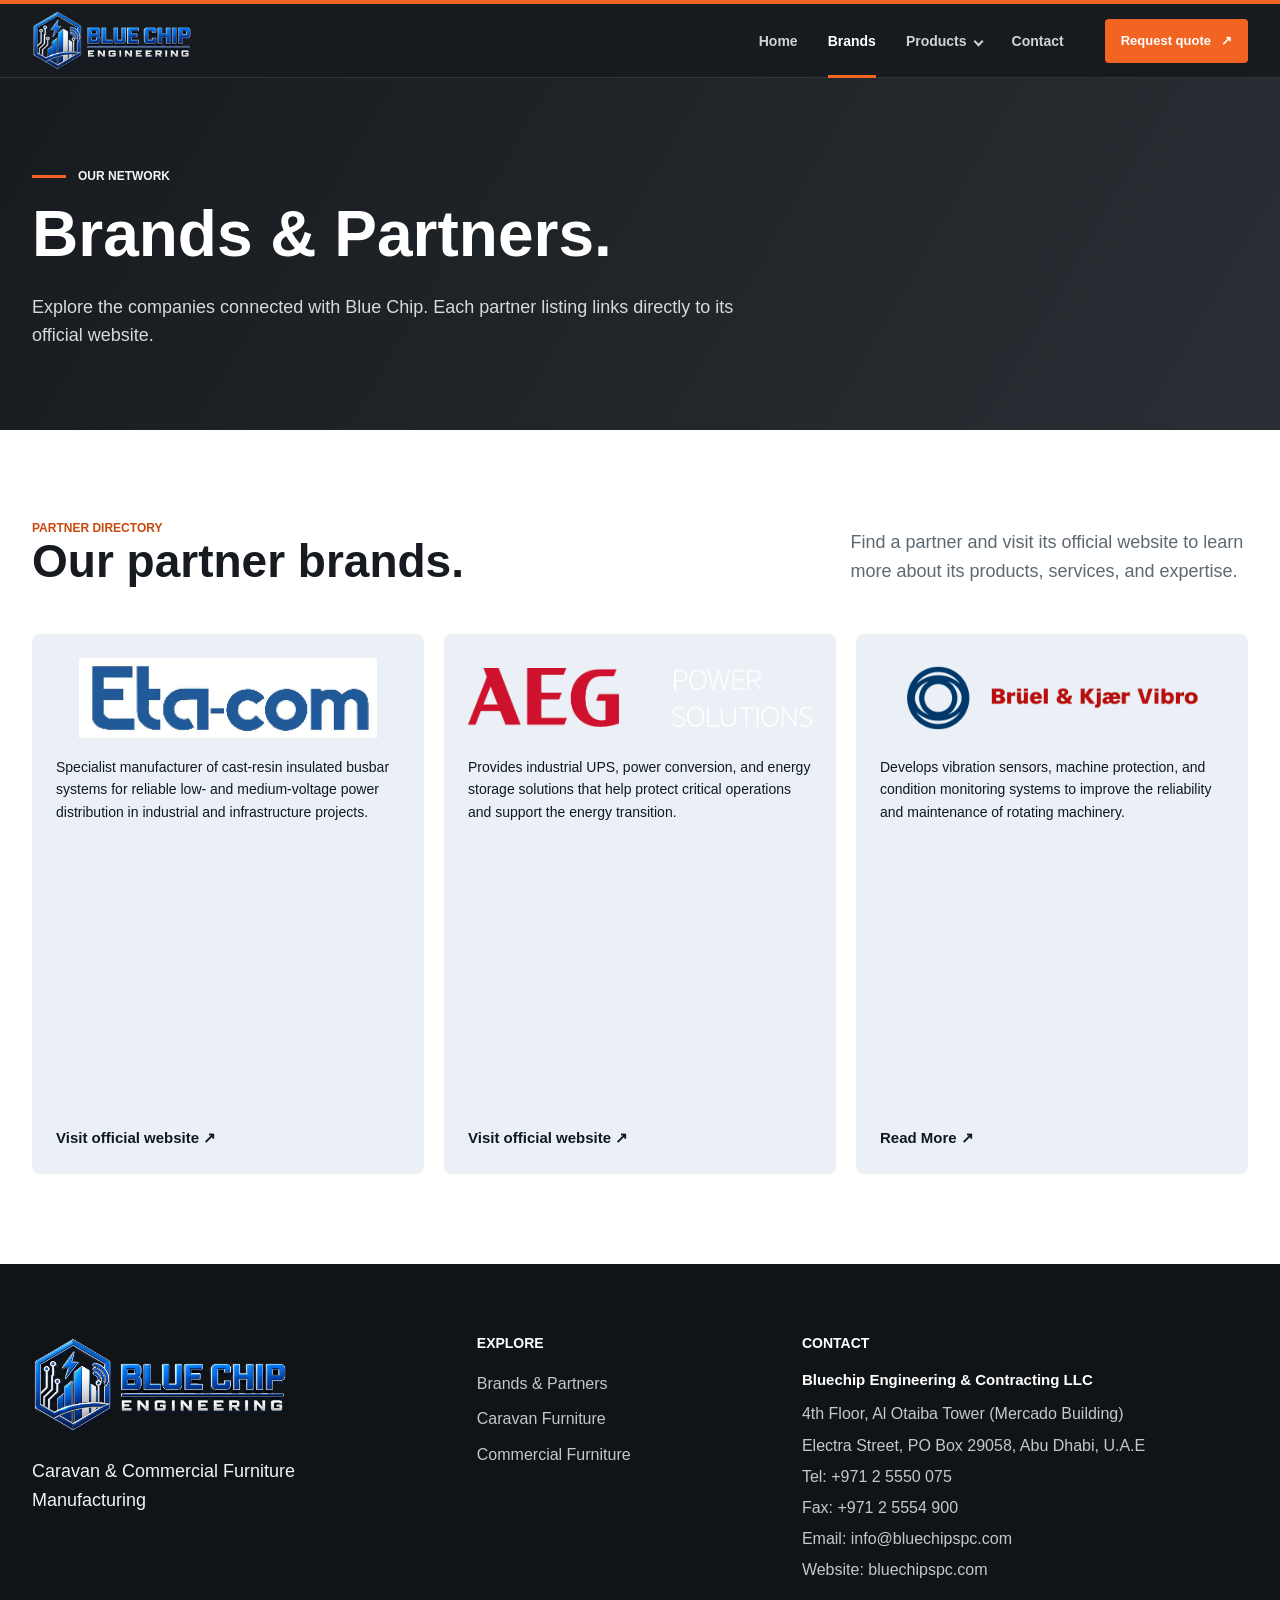
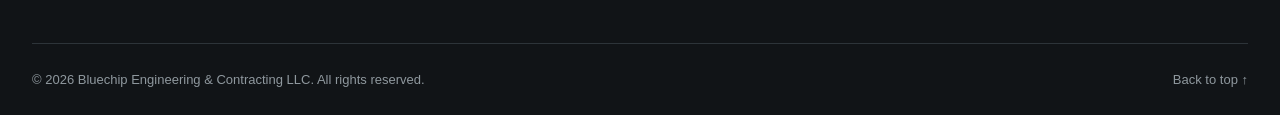
==== brands.html @ 7fa8c818 "Add files via upload" ====
<!doctype html>
<html lang="en">
<head>
  <meta charset="utf-8">
  <meta name="viewport" content="width=device-width, initial-scale=1">

  <title>Brands &amp; Partners | Blue Chip UAE</title>

  <meta name="description"
        content="Explore the brands and partner companies of Bluechip Engineering & Contracting LLC in the UAE.">

  <meta name="theme-color" content="#171b1f">
  <link rel="canonical" href="https://bluechipspc.com/brands.html">

  <meta property="og:title" content="Brands &amp; Partners | Blue Chip">
  <meta property="og:description"
        content="Discover the brands and companies associated with Blue Chip.">
  <meta property="og:type" content="website">
  <meta property="og:url" content="https://bluechipspc.com/brands.html">

  <link rel="icon" href="assets/favicon.png" type="image/png">

  <script>
    document.documentElement.classList.add("js");
  </script>

  <link rel="stylesheet" href="styles.css">

  
  <style>
    .brands-page .partner-card {
      min-height: 390px;
    }

    .brands-page .partner-logo {
      font-size: clamp(21px, 2vw, 29px);
      font-weight: 800;
      letter-spacing: -0.02em;
    }

    .brands-page .partner-card-bottom {
      display: block;
    }

    .brands-page .partner-card-bottom h3 {
      margin: 0 0 10px;
      font-size: 21px;
    }

    .brands-page .partner-card-bottom p {
      margin: 0 0 22px;
      color: var(--slate, #5d6871);
      font-size: 15px;
      line-height: 1.65;
    }

    .brands-page .partner-category {
      display: block;
      margin-bottom: 8px;
      color: var(--orange-dark, #c9480d);
      font-size: 11px;
      font-weight: 750;
      letter-spacing: 0.07em;
      text-transform: uppercase;
    }

    .brands-page .partner-card-link {
      display: inline-block;
    }
  </style>
</head>

<body class="brands-page">

  <a class="skip-link" href="#main-content">
    Skip to content
  </a>

  
  <header class="site-header" id="top">
    <div class="header-shell">

      
      <a class="brand" href="index.html"
         aria-label="Blue Chip home">
        <img src="assets/bluechip-logo.webp"
             alt="Blue Chip Engineering"
             width="1000"
             height="435">
      </a>

      
      <button class="nav-toggle"
              type="button"
              aria-label="Open navigation"
              aria-expanded="false"
              aria-controls="primary-navigation">
        <span></span>
        <span></span>
        <span></span>
      </button>

     
      <nav class="site-nav"
           id="primary-navigation"
           aria-label="Primary navigation">

        <a href="index.html">Home</a>

        <a href="brands.html"
           aria-current="page">Brands</a>

       
        <div class="nav-dropdown">

          <button class="nav-dropdown-toggle"
                  type="button"
                  aria-haspopup="true"
                  aria-expanded="false"
                  aria-controls="products-dropdown-menu">
            Products
            <span class="dropdown-chevron"
                  aria-hidden="true"></span>
          </button>

          <div class="nav-dropdown-menu"
               id="products-dropdown-menu">

            <a href="caravan-furniture.html">
              Caravan Furniture
            </a>

            <a href="commercial-furniture.html">
              Commercial Furniture
            </a>

          </div>
        </div>

        <a href="quote-contact.html">Contact</a>

      </nav>

      
      <a class="header-cta" href="quote-contact.html">
        Request quote
        <span aria-hidden="true">&#8599;</span>
      </a>

    </div>
  </header>

 
  <main id="main-content">

    <section class="brands-hero section-dark"
             aria-labelledby="brands-title">

      <div class="page-shell brands-hero-layout">

        <p class="kicker">
          <span></span> Our network
        </p>

        <h1 id="brands-title">
          Brands &amp; Partners.
        </h1>

        <p>
          Explore the companies connected with Blue Chip.
          Each partner listing links directly to its
          official website.
        </p>

      </div>
    </section>

    
    <section class="section brands-listing"
             aria-labelledby="partners-title">

      <div class="page-shell">

       
        <div class="section-heading compact reveal">

          <div>
            <p class="eyebrow">Partner directory</p>

            <h2 id="partners-title">
              Our partner brands.
            </h2>
          </div>

          <p>
            Find a partner and visit its official website
            to learn more about its products, services,
            and expertise.
          </p>

        </div>

        <div class="partner-grid" id="partner-grid">

        
          <a class="partner-card reveal"
             href="https://etacomcs.com/"
             target="_blank"
             rel="noopener noreferrer"
             aria-label="Visit Eta-com official website (opens in a new tab)">

            <div class="partner-logo">
              <img src="assets/etacom.png"
       alt="Eta-com Logo"
       loading="lazy">
            </div>

            <div class="partner-card-bottom">

              <span class="partner-category">
                Electrical power distribution
              </span>

              <h3>Eta-com</h3>

              <p>
                Specialist manufacturer of cast-resin
                insulated busbar systems for reliable
                low- and medium-voltage power distribution
                in industrial and infrastructure projects.
              </p>

              <span class="partner-card-link">
                Visit official website &#8599;
              </span>

            </div>
          </a>

          
          <a class="partner-card reveal"
             href="https://www.aegps.com/en/"
             target="_blank"
             rel="noopener noreferrer"
             aria-label="Visit AEG Power Solutions official website (opens in a new tab)">

            <div class="partner-logo">
              <img src="assets/aegps-logo-1.png"
       alt="Eta-com Logo"
       loading="lazy">
            </div>

            <div class="partner-card-bottom">

              <span class="partner-category">
                Critical power and energy systems
              </span>

              <h3>AEG Power Solutions</h3>

              <p>
                Provides industrial UPS, power conversion,
                and energy storage solutions that help
                protect critical operations and support
                the energy transition.
              </p>

              <span class="partner-card-link">
                Visit official website &#8599;
              </span>

            </div>
          </a>

          
          <a class="partner-card reveal"
             href="https://www.bkvibro.com/"
             target="_blank"
             rel="noopener noreferrer"
             aria-label="Visit Brüel &amp; Kjær Vibro official website (opens in a new tab)">

            <div class="partner-logo">
              <img src="assets/BKVIBRO.png"
       alt="Eta-com Logo"
       loading="lazy">
            </div>

            <div class="partner-card-bottom">

              <span class="partner-category">
                Machine condition monitoring
              </span>

              <h3>Brüel &amp; Kjær Vibro</h3>

              <p>
                Develops vibration sensors, machine
                protection, and condition monitoring
                systems to improve the reliability
                and maintenance of rotating machinery.
              </p>

            <span class="partner-card-link">
  Read More &#8599;
</span>

            </div>
          </a>

        </div>
      </div>
    </section>

  </main>


  <footer class="site-footer">

    <div class="page-shell footer-grid">

      <div class="footer-brand">

        <img src="assets/bluechip-logo.webp"
             alt="Blue Chip Engineering"
             width="1000"
             height="435"
             loading="lazy">

        <p>
          Caravan &amp; Commercial Furniture Manufacturing
        </p>

      </div>

  
      <div class="footer-column">

        <h2>Explore</h2>

        <a href="brands.html">
          Brands &amp; Partners
        </a>

        <a href="caravan-furniture.html">
          Caravan Furniture
        </a>

        <a href="commercial-furniture.html">
          Commercial Furniture
        </a>

      </div>

     
      <div class="footer-column footer-contact">

        <h2>Contact</h2>

        <strong>
          Bluechip Engineering &amp; Contracting LLC
        </strong>

        <span>
          4th Floor, Al Otaiba Tower (Mercado Building)
        </span>

        <span>
          Electra Street, PO Box 29058,
          Abu Dhabi, U.A.E
        </span>

        <a href="tel:+97125550075">
          Tel: +971 2 5550 075
        </a>

        <a href="fax:+97125554900">
          Fax: +971 2 5554 900
        </a>

        <a href="mailto:info@bluechipspc.com">
          Email: info@bluechipspc.com
        </a>

        <a href="https://bluechipspc.com/">
          Website: bluechipspc.com
        </a>

      </div>
    </div>

    
    <div class="page-shell footer-base">

      <span>
        &copy; 2026 Bluechip Engineering &amp;
        Contracting LLC. All rights reserved.
      </span>

      <a href="#top">
        Back to top
        <span aria-hidden="true">&#8593;</span>
      </a>

    </div>
  </footer>

 
  <script src="script.js" defer></script>

</body>
</html>
---- styles.css ----
:root {
  --charcoal: #171b1f;
  --charcoal-2: #22282d;
  --charcoal-3: #30373d;
  --ink: #171b1f;
  --slate: #5d6871;
  --steel: #8e989f;
  --line: #d6dadd;
  --line-dark: #3a4248;
  --muted: #f1f3f3;
  --white: #ffffff;
  --orange: #f26422;
  --orange-dark: #c9480d;
  --max-width: 1280px;
  --header-height: 78px;
}

*,
*::before,
*::after {
  box-sizing: border-box;
}

html {
  scroll-behavior: smooth;
  scroll-padding-top: 96px;
}

body {
  margin: 0;
  color: var(--ink);
  background: var(--white);
  font-family: Inter, Aptos, "Segoe UI", Arial, sans-serif;
  font-size: 16px;
  line-height: 1.6;
  letter-spacing: 0;
  -webkit-font-smoothing: antialiased;
}

body.nav-open {
  overflow: hidden;
}

img {
  display: block;
  max-width: 100%;
}

a {
  color: inherit;
  text-decoration: none;
}

button,
input,
select,
textarea {
  color: inherit;
  font: inherit;
  letter-spacing: 0;
}

h1,
h2,
h3,
p {
  margin-top: 0;
}

h1,
h2,
h3 {
  font-weight: 720;
  line-height: 1.06;
  letter-spacing: 0;
}

h2 {
  margin-bottom: 24px;
  font-size: 46px;
}

h3 {
  margin-bottom: 14px;
  font-size: 23px;
}

p:last-child,
ul:last-child,
ol:last-child {
  margin-bottom: 0;
}

::selection {
  color: var(--white);
  background: var(--orange-dark);
}

:focus-visible {
  outline: 3px solid var(--orange);
  outline-offset: 3px;
}

.sr-only {
  position: absolute;
  width: 1px;
  height: 1px;
  padding: 0;
  margin: -1px;
  overflow: hidden;
  clip: rect(0, 0, 0, 0);
  white-space: nowrap;
  border: 0;
}

.skip-link {
  position: fixed;
  top: 10px;
  left: 10px;
  z-index: 1000;
  padding: 10px 16px;
  color: var(--white);
  background: var(--orange-dark);
  transform: translateY(-150%);
  transition: transform 180ms ease;
}

.skip-link:focus {
  transform: translateY(0);
}

.page-shell,
.header-shell {
  width: min(calc(100% - 64px), var(--max-width));
  margin-inline: auto;
}

.section {
  padding-block: 104px;
}

.section-muted {
  padding-block: 104px;
  background: var(--muted);
}

.section-dark {
  color: var(--white);
  background: var(--charcoal);
}

.eyebrow,
.kicker,
.pathway-number,
.material-code {
  margin-bottom: 16px;
  color: var(--orange-dark);
  font-size: 12px;
  font-weight: 750;
  line-height: 1.4;
  letter-spacing: 0;
  text-transform: uppercase;
}

.eyebrow-light {
  color: #ff8a52;
}

.section-heading {
  display: grid;
  grid-template-columns: minmax(0, 1.3fr) minmax(300px, 0.7fr);
  gap: 80px;
  align-items: end;
  margin-bottom: 58px;
}

.section-heading h2,
.section-heading p {
  margin-bottom: 0;
}

.section-heading > p {
  color: var(--slate);
  font-size: 18px;
}

.section-heading.compact {
  margin-bottom: 48px;
}

.button {
  display: inline-flex;
  min-height: 52px;
  align-items: center;
  justify-content: center;
  gap: 14px;
  padding: 14px 22px;
  border: 1px solid transparent;
  border-radius: 4px;
  font-size: 14px;
  font-weight: 750;
  line-height: 1.25;
  text-align: center;
  transition: color 180ms ease, background-color 180ms ease, border-color 180ms ease, transform 180ms ease;
}

.button:hover {
  transform: translateY(-2px);
}

.button:disabled {
  cursor: wait;
  opacity: 0.62;
  transform: none;
}

.button-primary {
  color: var(--white);
  background: var(--orange);
}

.button-primary:hover {
  background: var(--orange-dark);
}

.button-ghost {
  color: var(--white);
  border-color: rgba(255, 255, 255, 0.55);
  background: rgba(23, 27, 31, 0.28);
}

.button-ghost:hover {
  border-color: var(--white);
  background: rgba(23, 27, 31, 0.7);
}

.button-dark {
  color: var(--white);
  background: var(--charcoal);
}

.button-dark:hover {
  background: var(--charcoal-3);
}

.button-outline-light {
  color: var(--white);
  border-color: #707980;
  background: transparent;
}

.button-outline-light:hover {
  border-color: var(--orange);
  background: var(--orange);
}

.text-link {
  display: inline-flex;
  align-items: center;
  gap: 12px;
  color: var(--ink);
  font-size: 14px;
  font-weight: 750;
  border-bottom: 2px solid var(--orange);
}

.text-link:hover {
  color: var(--orange-dark);
}

.site-header {
  position: sticky;
  top: 0;
  z-index: 100;
  height: var(--header-height);
  border-top: 4px solid var(--orange);
  border-bottom: 1px solid #2e363c;
  color: var(--white);
  background: var(--charcoal);
}

.header-shell {
  display: flex;
  height: calc(var(--header-height) - 4px);
  align-items: center;
  gap: 28px;
}

.brand {
  display: block;
  flex: 0 0 180px;
  width: 180px;
  height: 62px;
}

.brand img {
  width: 100%;
  height: 100%;
  object-fit: contain;
  object-position: left center;
}

.site-nav {
  display: flex;
  align-items: stretch;
  align-self: stretch;
  gap: 4px;
  margin-left: auto;
}

.site-nav a {
  position: relative;
  display: flex;
  align-items: center;
  padding: 0 13px;
  color: #ced3d6;
  font-size: 14px;
  font-weight: 650;
  white-space: nowrap;
}

.site-nav a::after {
  position: absolute;
  right: 13px;
  bottom: 0;
  left: 13px;
  height: 3px;
  background: var(--orange);
  content: "";
  opacity: 0;
  transform: scaleX(0.4);
  transition: opacity 180ms ease, transform 180ms ease;
}

.site-nav a:hover,
.site-nav a[aria-current="page"] {
  color: var(--white);
}

.site-nav a:hover::after,
.site-nav a[aria-current="page"]::after {
  opacity: 1;
  transform: scaleX(1);
}

.header-cta {
  display: inline-flex;
  min-height: 44px;
  align-items: center;
  gap: 10px;
  padding: 11px 16px;
  border-radius: 4px;
  color: var(--white);
  background: var(--orange);
  font-size: 13px;
  font-weight: 750;
  white-space: nowrap;
}

.header-cta:hover {
  background: var(--orange-dark);
}

.nav-toggle {
  display: none;
  width: 46px;
  height: 46px;
  padding: 11px;
  border: 1px solid var(--line-dark);
  border-radius: 4px;
  color: var(--white);
  background: transparent;
  cursor: pointer;
}

.nav-toggle span {
  display: block;
  width: 100%;
  height: 2px;
  margin-block: 5px;
  background: currentColor;
  transition: transform 180ms ease, opacity 180ms ease;
}

.hero {
  position: relative;
  overflow: hidden;
  color: var(--white);
  background: var(--charcoal);
}

.home-hero {
  height: calc(100svh - 120px);
  min-height: 590px;
  max-height: 780px;
}

.subpage-hero {
  height: min(620px, calc(100svh - 116px));
  min-height: 520px;
}

.hero-media,
.hero-shade {
  position: absolute;
  inset: 0;
}

.hero-media img {
  width: 100%;
  height: 100%;
  object-fit: cover;
  object-position: center;
}

.home-hero .hero-media img {
  object-position: center 47%;
}

.commercial-hero .hero-media img {
  object-position: center 43%;
}

.hero-shade {
  background: linear-gradient(90deg, rgba(15, 18, 21, 0.96) 0%, rgba(15, 18, 21, 0.82) 32%, rgba(15, 18, 21, 0.4) 60%, rgba(15, 18, 21, 0.18) 100%);
}

.hero-shade::after {
  position: absolute;
  inset: 0;
  background: linear-gradient(0deg, rgba(15, 18, 21, 0.62) 0%, transparent 45%);
  content: "";
}

.hero-content {
  position: relative;
  z-index: 2;
  display: flex;
  height: calc(100% - 76px);
  max-width: var(--max-width);
  flex-direction: column;
  align-items: flex-start;
  justify-content: center;
  padding-right: 34%;
}

.kicker {
  display: flex;
  align-items: center;
  gap: 12px;
  color: #f3f4f4;
}

.kicker span {
  width: 34px;
  height: 3px;
  background: var(--orange);
}

.hero h1 {
  max-width: 880px;
  margin-bottom: 24px;
  font-size: 67px;
}

.subpage-hero h1 {
  max-width: 860px;
  font-size: 57px;
}

.hero-lead {
  max-width: 680px;
  margin-bottom: 32px;
  color: #e1e5e7;
  font-size: 20px;
  line-height: 1.55;
}

.hero-actions {
  display: flex;
  flex-wrap: wrap;
  gap: 12px;
}

.hero-rail {
  position: absolute;
  right: 0;
  bottom: 0;
  left: 0;
  z-index: 3;
  display: grid;
  min-height: 76px;
  grid-template-columns: repeat(3, 1fr);
  align-items: center;
  border-top: 1px solid rgba(255, 255, 255, 0.28);
  background: rgba(19, 23, 26, 0.72);
  backdrop-filter: blur(8px);
}

.hero-rail span {
  padding: 10px 30px;
  border-right: 1px solid rgba(255, 255, 255, 0.2);
  color: #e3e6e8;
  font-size: 13px;
  font-weight: 650;
  text-align: center;
  text-transform: uppercase;
}

.hero-rail span:last-child {
  border-right: 0;
}

.promo-section {
  padding-block: 88px 96px;
}

.promo-heading {
  display: grid;
  grid-template-columns: minmax(0, 1.2fr) minmax(320px, 0.8fr);
  gap: 80px;
  align-items: end;
  margin-bottom: 42px;
}

.promo-heading h2,
.promo-heading p {
  margin-bottom: 0;
}

.promo-intro {
  padding-left: 22px;
  border-left: 3px solid var(--orange);
}

.promo-runtime {
  display: block;
  margin-bottom: 8px;
  color: #ff8a52;
  font-size: 12px;
  font-weight: 750;
  line-height: 1.4;
  text-transform: uppercase;
}

.promo-intro p {
  color: #c9ced1;
  font-size: 17px;
}

.promo-media {
  margin: 0;
  overflow: hidden;
  border: 1px solid #3b4247;
  border-radius: 4px;
  background: #0e1113;
  box-shadow: 0 26px 70px rgba(0, 0, 0, 0.28);
}

.promo-media video {
  display: block;
  width: 100%;
  aspect-ratio: 16 / 9;
  object-fit: cover;
  background: #0e1113;
}

.sector-pathways {
  padding-top: 96px;
}

.pathway-grid {
  display: grid;
  grid-template-columns: repeat(2, minmax(0, 1fr));
  gap: 24px;
}

.pathway-card {
  overflow: hidden;
  border: 1px solid var(--line);
  border-radius: 4px;
  background: var(--white);
}

.pathway-media {
  display: block;
  aspect-ratio: 16 / 9;
  overflow: hidden;
  background: var(--muted);
}

.pathway-media img {
  width: 100%;
  height: 100%;
  object-fit: cover;
  transition: transform 450ms ease;
}

.pathway-card:hover .pathway-media img {
  transform: scale(1.025);
}

.pathway-copy {
  padding: 34px;
}

.pathway-copy h3 {
  margin-bottom: 16px;
  font-size: 31px;
}

.pathway-copy > p:not(.pathway-number) {
  margin-bottom: 24px;
  color: var(--slate);
}

.value-band {
  padding-block: 92px;
}

.value-layout {
  display: grid;
  grid-template-columns: minmax(280px, 0.7fr) minmax(0, 1.3fr);
  gap: 90px;
}

.value-heading h2 {
  margin-bottom: 0;
}

.value-grid {
  display: grid;
  grid-template-columns: repeat(3, minmax(0, 1fr));
  border-top: 1px solid var(--line-dark);
}

.value-item {
  min-width: 0;
  padding: 30px 24px 0;
  border-left: 1px solid var(--line-dark);
}

.value-index,
.application-item > span,
.commercial-sector > span,
.capability-process > span,
.product-index {
  display: block;
  margin-bottom: 28px;
  color: var(--orange);
  font-size: 13px;
  font-weight: 800;
}

.value-item h3 {
  font-size: 20px;
}

.value-item p {
  color: #b9c0c4;
  font-size: 14px;
}

.process-list {
  display: grid;
  margin: 0;
  padding: 0;
  border-top: 1px solid var(--line);
  list-style: none;
  grid-template-columns: repeat(3, minmax(0, 1fr));
}

.process-step {
  display: grid;
  min-width: 0;
  gap: 42px;
  padding: 34px 30px 16px 0;
  border-right: 1px solid var(--line);
}

.process-step:not(:first-child) {
  padding-left: 30px;
}

.process-step:last-child {
  border-right: 0;
}

.process-step > span {
  color: var(--orange-dark);
  font-size: 13px;
  font-weight: 800;
}

.process-step h3 {
  font-size: 31px;
}

.process-step p {
  color: var(--slate);
}

.capability-feature {
  display: grid;
  min-height: 660px;
  grid-template-columns: minmax(0, 1.12fr) minmax(460px, 0.88fr);
}

.capability-image {
  min-height: 560px;
}

.capability-image img {
  width: 100%;
  height: 100%;
  object-fit: cover;
}

.capability-copy {
  display: flex;
  min-width: 0;
  flex-direction: column;
  align-items: flex-start;
  justify-content: center;
  padding-block: 78px;
  padding-right: max(48px, calc((100vw - var(--max-width)) / 2));
  padding-left: clamp(48px, 5vw, 96px);
}

.capability-copy h2 {
  max-width: 560px;
  font-size: 42px;
  text-wrap: balance;
}

.capability-copy > p:not(.eyebrow) {
  max-width: 560px;
  color: #c1c7ca;
  text-wrap: pretty;
}

.check-list {
  width: min(100%, 560px);
  margin: 20px 0 34px;
  padding: 0;
  list-style: none;
}

.check-list li {
  position: relative;
  padding: 12px 0 12px 28px;
  border-bottom: 1px solid var(--line-dark);
  color: #e5e8e9;
}

.check-list li::before {
  position: absolute;
  top: 19px;
  left: 0;
  width: 8px;
  height: 8px;
  background: var(--orange);
  content: "";
}

.check-list.dark li {
  border-color: var(--line);
  color: var(--ink);
}

.cta-band {
  padding-block: 82px;
  color: var(--ink);
  background: var(--orange);
}

.cta-layout {
  display: grid;
  grid-template-columns: minmax(0, 1.15fr) minmax(340px, 0.85fr);
  gap: 90px;
  align-items: end;
}

.cta-band .eyebrow {
  color: #742406;
}

.cta-band h2 {
  margin-bottom: 0;
}

.cta-action p {
  margin-bottom: 24px;
  font-size: 17px;
}

.site-footer {
  padding-top: 72px;
  color: #c2c8cb;
  background: #111417;
}

.footer-grid {
  display: grid;
  grid-template-columns: 1.05fr 0.72fr 1.23fr;
  gap: 64px;
  padding-bottom: 62px;
}

.footer-brand img {
  width: 260px;
  height: 99px;
  margin-bottom: 22px;
  object-fit: contain;
  object-position: left center;
}

.footer-brand p {
  max-width: 340px;
  color: #f1f3f3;
  font-size: 18px;
}

.footer-column {
  display: flex;
  flex-direction: column;
  align-items: flex-start;
  gap: 10px;
}

.footer-column h2 {
  margin-bottom: 10px;
  color: var(--white);
  font-size: 14px;
  text-transform: uppercase;
}

.footer-column a:hover {
  color: var(--orange);
}

.footer-contact {
  gap: 8px;
}

.footer-contact strong {
  margin-bottom: 4px;
  color: var(--white);
  font-size: 15px;
  line-height: 1.45;
}

.footer-contact span,
.footer-contact a {
  line-height: 1.45;
}

.footer-base {
  display: flex;
  min-height: 72px;
  align-items: center;
  justify-content: space-between;
  gap: 24px;
  border-top: 1px solid #2d3439;
  color: #8f989e;
  font-size: 13px;
}

.footer-base a:hover {
  color: var(--white);
}

.intro-layout {
  display: grid;
  grid-template-columns: 210px minmax(0, 1fr);
  gap: 80px;
}

.section-label {
  padding-top: 8px;
}

.section-label span {
  display: block;
  margin-bottom: 16px;
  color: var(--orange-dark);
  font-size: 13px;
  font-weight: 800;
}

.section-label p {
  color: var(--slate);
  font-size: 13px;
  font-weight: 700;
  text-transform: uppercase;
}

.intro-copy h2 {
  max-width: 900px;
}

.large-copy {
  max-width: 920px;
  margin-bottom: 42px;
  color: #31383d;
  font-size: 23px;
  line-height: 1.55;
}

.body-columns {
  display: grid;
  grid-template-columns: repeat(2, minmax(0, 1fr));
  gap: 40px;
  color: var(--slate);
}

.application-grid {
  display: grid;
  grid-template-columns: repeat(4, minmax(0, 1fr));
  border-top: 1px solid #c7cccf;
  border-bottom: 1px solid #c7cccf;
}

.application-item {
  min-width: 0;
  padding: 34px 28px 38px;
  border-right: 1px solid #c7cccf;
}

.application-item:last-child {
  border-right: 0;
}

.application-item h3 {
  min-height: 48px;
  font-size: 20px;
}

.application-item p {
  color: var(--slate);
  font-size: 14px;
}

.systems-grid {
  display: grid;
  grid-template-columns: repeat(3, minmax(0, 1fr));
  gap: 20px;
}

.system-card {
  min-width: 0;
  padding: 30px;
  border: 1px solid var(--line);
  border-radius: 4px;
}

.system-icon {
  display: grid;
  width: 46px;
  height: 46px;
  margin-bottom: 34px;
  place-items: center;
  color: var(--white);
  background: var(--charcoal);
  font-size: 12px;
  font-weight: 800;
}

.system-card h3 {
  font-size: 21px;
}

.system-card > p {
  color: var(--slate);
}

.system-card ul,
.capability-process ul {
  margin: 22px 0 0;
  padding: 18px 0 0;
  border-top: 1px solid var(--line);
  color: #444d53;
  font-size: 14px;
  list-style-position: inside;
}

.technical-band {
  padding-block: 100px;
}

.technical-layout {
  display: grid;
  grid-template-columns: minmax(0, 1.05fr) minmax(430px, 0.95fr);
  gap: 110px;
}

.technical-copy p:not(.eyebrow) {
  color: #bec5c9;
  font-size: 17px;
}

.technical-points {
  border-top: 1px solid var(--line-dark);
}

.technical-point {
  display: grid;
  grid-template-columns: 44px 145px 1fr;
  gap: 16px;
  align-items: start;
  padding: 22px 0;
  border-bottom: 1px solid var(--line-dark);
}

.technical-point span {
  color: var(--orange);
  font-size: 12px;
  font-weight: 800;
}

.technical-point h3 {
  margin: 0;
  font-size: 17px;
}

.technical-point p {
  margin: 0;
  color: #aeb6bb;
  font-size: 14px;
}

.kit-layout,
.delivery-layout {
  display: grid;
  grid-template-columns: minmax(0, 1.05fr) minmax(420px, 0.95fr);
  gap: 72px;
  align-items: center;
}

.kit-image,
.delivery-media {
  aspect-ratio: 4 / 3;
  overflow: hidden;
  border-radius: 4px;
  background: var(--muted);
}

.kit-image img,
.delivery-media img {
  width: 100%;
  height: 100%;
  object-fit: cover;
}

.kit-copy > p:not(.eyebrow),
.delivery-copy > p:not(.eyebrow) {
  color: var(--slate);
  font-size: 17px;
}

.commercial-sector-grid {
  display: grid;
  grid-template-columns: repeat(3, minmax(0, 1fr));
  border-top: 1px solid #c7cccf;
  border-bottom: 1px solid #c7cccf;
}

.commercial-sector {
  min-width: 0;
  padding: 34px;
  border-right: 1px solid #c7cccf;
}

.commercial-sector:last-child {
  border-right: 0;
}

.commercial-sector h3 {
  min-height: 52px;
}

.commercial-sector p {
  min-height: 128px;
  color: var(--slate);
}

.product-table {
  border-top: 1px solid var(--line);
}

.product-row {
  display: grid;
  grid-template-columns: 70px minmax(230px, 0.72fr) minmax(0, 1.28fr);
  gap: 32px;
  align-items: start;
  padding: 30px 0;
  border-bottom: 1px solid var(--line);
}

.product-row .product-index {
  margin: 4px 0 0;
}

.product-row h3,
.product-row p {
  margin: 0;
}

.product-row p {
  color: var(--slate);
}

.performance-section {
  padding-block: 100px;
}

.performance-layout {
  display: grid;
  grid-template-columns: minmax(0, 0.85fr) minmax(520px, 1.15fr);
  gap: 100px;
}

.performance-copy > p:not(.eyebrow) {
  color: #bcc3c7;
}

.performance-grid {
  display: grid;
  grid-template-columns: repeat(2, minmax(0, 1fr));
  border-top: 1px solid var(--line-dark);
  border-left: 1px solid var(--line-dark);
}

.performance-item {
  min-width: 0;
  padding: 28px;
  border-right: 1px solid var(--line-dark);
  border-bottom: 1px solid var(--line-dark);
}

.performance-item strong {
  display: block;
  margin-bottom: 34px;
  color: var(--orange);
  font-size: 12px;
}

.performance-item h3 {
  font-size: 18px;
}

.performance-item p {
  color: #afb7bb;
  font-size: 14px;
}

.mini-process {
  margin: 30px 0 0;
  padding: 0;
  border-top: 1px solid var(--line);
  list-style: none;
}

.mini-process li {
  display: grid;
  grid-template-columns: 44px 1fr;
  gap: 12px;
  padding: 14px 0;
  border-bottom: 1px solid var(--line);
  font-weight: 650;
}

.mini-process span {
  color: var(--orange-dark);
  font-size: 12px;
}

.process-capabilities {
  padding-block: 102px;
}

.process-capabilities .section-heading > p {
  color: #b7bfc3;
}

.capability-process-grid {
  display: grid;
  grid-template-columns: repeat(2, minmax(0, 1fr));
  border-top: 1px solid var(--line-dark);
  border-left: 1px solid var(--line-dark);
}

.capability-process {
  min-width: 0;
  padding: 34px;
  border-right: 1px solid var(--line-dark);
  border-bottom: 1px solid var(--line-dark);
}

.capability-process h3 {
  font-size: 25px;
}

.capability-process > p {
  color: #bcc3c7;
}

.capability-process ul {
  border-color: var(--line-dark);
  color: #dde1e3;
}

.material-grid {
  display: grid;
  grid-template-columns: repeat(4, minmax(0, 1fr));
  gap: 18px;
}

.material-card {
  min-width: 0;
  padding: 18px 18px 28px;
  border: 1px solid var(--line);
  border-radius: 4px;
}

.material-swatch {
  height: 144px;
  margin-bottom: 26px;
  border: 1px solid #c9cdd0;
}

.swatch-hpl {
  background: #454d52;
}

.swatch-ply {
  background: repeating-linear-gradient(0deg, #d8b98d 0, #d8b98d 9px, #cba878 10px, #e0c49b 12px);
}

.swatch-vinyl {
  background: #9a4b27;
}

.swatch-steel {
  background: #747d83;
}

.material-card h3 {
  font-size: 20px;
}

.material-card > p:not(.material-code) {
  min-height: 126px;
  color: var(--slate);
  font-size: 14px;
}

.material-card dl {
  margin: 20px 0 0;
  padding-top: 18px;
  border-top: 1px solid var(--line);
  font-size: 13px;
}

.material-card dt {
  color: var(--slate);
  font-weight: 750;
  text-transform: uppercase;
}

.material-card dd {
  margin: 2px 0 14px;
}

.dfm-section {
  padding-block: 100px;
}

.dfm-layout {
  display: grid;
  grid-template-columns: minmax(320px, 0.8fr) minmax(0, 1.2fr);
  gap: 100px;
}

.dfm-list {
  border-top: 1px solid #c7cccf;
}

.dfm-item {
  display: grid;
  grid-template-columns: 54px 1fr;
  gap: 20px;
  padding: 25px 0;
  border-bottom: 1px solid #c7cccf;
}

.dfm-item > span {
  color: var(--orange-dark);
  font-size: 12px;
  font-weight: 800;
}

.dfm-item h3 {
  margin-bottom: 8px;
  font-size: 19px;
}

.dfm-item p {
  color: var(--slate);
}

.quality-layout {
  display: grid;
  grid-template-columns: minmax(320px, 0.8fr) minmax(0, 1.2fr);
  gap: 100px;
}

.quality-copy > p:not(.eyebrow) {
  margin-bottom: 30px;
  color: var(--slate);
}

.quality-steps {
  margin: 0;
  padding: 0;
  border-top: 1px solid var(--line);
  list-style: none;
}

.quality-steps li {
  display: grid;
  grid-template-columns: 54px 1fr;
  gap: 20px;
  padding: 27px 0;
  border-bottom: 1px solid var(--line);
}

.quality-steps span {
  color: var(--orange-dark);
  font-size: 12px;
  font-weight: 800;
}

.quality-steps h3 {
  margin-bottom: 6px;
  font-size: 19px;
}

.quality-steps p {
  color: var(--slate);
}

.quote-hero {
  padding-block: 92px 84px;
}

.quote-hero-layout {
  display: grid;
  grid-template-columns: minmax(0, 1.1fr) minmax(340px, 0.9fr);
  gap: 90px;
  align-items: end;
}

.quote-hero h1 {
  max-width: 760px;
  margin: 0;
  font-size: 66px;
}

.quote-hero-copy > p {
  color: #c0c6c9;
  font-size: 18px;
}

.quote-contact-line {
  display: flex;
  flex-wrap: wrap;
  gap: 12px 24px;
  padding-top: 20px;
  border-top: 1px solid var(--line-dark);
  color: var(--white);
  font-weight: 700;
}

.quote-contact-line a:hover {
  color: var(--orange);
}

.quote-layout {
  display: grid;
  grid-template-columns: minmax(0, 1.4fr) minmax(300px, 0.6fr);
  gap: 72px;
  align-items: start;
}

.quote-form {
  padding: 42px;
  border: 1px solid var(--line);
  border-radius: 4px;
  background: var(--white);
}

.form-heading {
  margin-bottom: 42px;
}

.form-heading h2 {
  margin-bottom: 8px;
}

.form-heading > p:last-child {
  color: var(--slate);
  font-size: 14px;
}

.quote-form fieldset {
  margin: 0 0 42px;
  padding: 0;
  border: 0;
}

.quote-form legend {
  width: 100%;
  margin-bottom: 22px;
  padding: 0 0 12px;
  border-bottom: 1px solid var(--line);
  font-size: 14px;
  font-weight: 800;
  text-transform: uppercase;
}

.form-grid {
  display: grid;
  grid-template-columns: repeat(2, minmax(0, 1fr));
  gap: 22px;
}

.field {
  min-width: 0;
}

.field-full {
  grid-column: 1 / -1;
}

.field label {
  display: block;
  margin-bottom: 7px;
  font-size: 14px;
  font-weight: 700;
}

.field input,
.field select,
.field textarea {
  width: 100%;
  min-height: 50px;
  padding: 11px 13px;
  border: 1px solid #b9c0c4;
  border-radius: 3px;
  background: var(--white);
}

.field textarea {
  min-height: 110px;
  resize: vertical;
}

.field input:focus,
.field select:focus,
.field textarea:focus {
  border-color: var(--orange-dark);
  outline: 2px solid rgba(242, 100, 34, 0.18);
  outline-offset: 0;
}

.field input::placeholder,
.field textarea::placeholder {
  color: #8a949a;
}

.field-note {
  margin: 8px 0 0;
  color: var(--slate);
  font-size: 12px;
}

.file-control {
  position: relative;
  min-height: 58px;
  overflow: hidden;
  border: 1px dashed #aeb6ba;
  border-radius: 3px;
  background: var(--muted);
}

.file-control input {
  position: absolute;
  inset: 0;
  z-index: 2;
  width: 100%;
  height: 100%;
  opacity: 0;
  cursor: pointer;
}

.file-name {
  display: flex;
  min-height: 58px;
  align-items: center;
  padding: 12px 16px;
  color: var(--slate);
  font-size: 14px;
}

.file-control:hover {
  border-color: var(--orange-dark);
}

.form-submit {
  padding-top: 28px;
  border-top: 1px solid var(--line);
}

.submission-note {
  margin: 10px 0 0;
  color: var(--slate);
  font-size: 12px;
}

.consent {
  display: flex;
  max-width: 660px;
  gap: 12px;
  align-items: flex-start;
  margin-bottom: 24px;
  color: var(--slate);
  font-size: 13px;
}

.consent input {
  width: 18px;
  height: 18px;
  flex: 0 0 18px;
  margin-top: 2px;
  accent-color: var(--orange-dark);
}

.form-status {
  margin-top: 14px;
  color: var(--slate);
  font-size: 13px;
}

.form-status.error {
  color: #a72713;
}

.quote-package {
  margin-top: 30px;
  padding-top: 28px;
  border-top: 1px solid var(--line);
}

.quote-package[hidden] {
  display: none;
}

.quote-package .eyebrow {
  margin-bottom: 8px;
}

.quote-package h3 {
  margin-bottom: 10px;
  font-size: 27px;
}

.quote-package-summary {
  margin-bottom: 22px;
  color: var(--slate);
}

.quote-package-actions {
  display: flex;
  flex-wrap: wrap;
  gap: 10px;
}

.quote-package-actions [hidden],
.quote-package-guidance [hidden] {
  display: none;
}

.button-quiet {
  color: var(--charcoal);
  border-color: #aeb6ba;
  background: var(--white);
}

.button-quiet:hover {
  border-color: var(--charcoal);
  background: var(--muted);
}

.quote-package-guidance {
  display: grid;
  grid-template-columns: repeat(2, minmax(0, 1fr));
  gap: 20px;
  margin-top: 22px;
  padding-top: 18px;
  border-top: 1px solid var(--line);
}

.quote-package-guidance p {
  margin: 0;
  color: var(--slate);
  font-size: 12px;
}

.quote-package-guidance.is-single {
  grid-template-columns: minmax(0, 1fr);
}

.quote-aside {
  position: sticky;
  top: 112px;
  padding-left: 34px;
  border-left: 3px solid var(--orange);
}

.quote-aside h2 {
  font-size: 30px;
}

.aside-section {
  padding: 0 0 34px;
  margin-bottom: 34px;
  border-bottom: 1px solid var(--line);
}

.aside-section:last-child {
  margin-bottom: 0;
}

.aside-list {
  margin: 0;
  padding: 0;
  list-style: none;
}

.aside-list li {
  display: grid;
  grid-template-columns: 40px 1fr;
  gap: 12px;
  padding: 12px 0;
  border-bottom: 1px solid var(--line);
  font-size: 14px;
}

.aside-list li:last-child {
  border-bottom: 0;
}

.aside-list span {
  color: var(--orange-dark);
  font-size: 12px;
  font-weight: 800;
}

.aside-section address {
  display: flex;
  flex-direction: column;
  align-items: flex-start;
  gap: 7px;
  color: var(--slate);
  font-style: normal;
}

.aside-section address strong {
  color: var(--ink);
}

.aside-section address a {
  color: var(--ink);
  font-weight: 700;
}

.aside-section address a:hover {
  color: var(--orange-dark);
}

.response-note {
  display: flex;
  gap: 12px;
  align-items: flex-start;
}

.status-dot {
  width: 10px;
  height: 10px;
  flex: 0 0 10px;
  margin-top: 8px;
  background: var(--orange);
}

.consultation-band {
  padding-block: 78px;
}

.consultation-layout {
  display: grid;
  grid-template-columns: minmax(0, 1.05fr) minmax(360px, 0.95fr);
  gap: 90px;
  align-items: end;
}

.consultation-layout h2 {
  margin-bottom: 0;
}

.consultation-layout > div:last-child p {
  margin-bottom: 24px;
  color: var(--slate);
}

.js .reveal {
  opacity: 0;
  transform: translateY(18px);
  transition: opacity 520ms ease, transform 520ms ease;
}

.js .reveal.is-visible {
  opacity: 1;
  transform: translateY(0);
}

@media (max-width: 1120px) {
  .header-shell {
    gap: 18px;
  }

  .site-nav a {
    padding-inline: 9px;
  }

  .site-nav a::after {
    right: 9px;
    left: 9px;
  }

  .hero-content {
    padding-right: 24%;
  }

  .hero h1 {
    font-size: 58px;
  }

  .subpage-hero h1 {
    font-size: 50px;
  }

  .value-layout,
  .technical-layout,
  .performance-layout,
  .dfm-layout,
  .quality-layout {
    gap: 60px;
  }

  .capability-feature {
    grid-template-columns: 1fr 1fr;
  }

  .application-grid,
  .material-grid {
    grid-template-columns: repeat(2, minmax(0, 1fr));
  }

  .application-item:nth-child(2),
  .material-card:nth-child(2) {
    border-right: 0;
  }

  .application-item:nth-child(-n + 2) {
    border-bottom: 1px solid #c7cccf;
  }

  .material-card > p:not(.material-code) {
    min-height: 0;
  }

  .quote-layout {
    grid-template-columns: minmax(0, 1fr) 320px;
    gap: 44px;
  }
}

@media (max-width: 960px) {
  :root {
    --header-height: 72px;
  }

  .page-shell,
  .header-shell {
    width: min(calc(100% - 40px), var(--max-width));
  }

  h2 {
    font-size: 39px;
  }

  .section,
  .section-muted {
    padding-block: 82px;
  }

  .brand {
    width: 158px;
    height: 54px;
    flex-basis: 158px;
  }

  .nav-toggle {
    display: block;
    margin-left: auto;
  }

  .nav-toggle[aria-expanded="true"] span:nth-child(1) {
    transform: translateY(7px) rotate(45deg);
  }

  .nav-toggle[aria-expanded="true"] span:nth-child(2) {
    opacity: 0;
  }

  .nav-toggle[aria-expanded="true"] span:nth-child(3) {
    transform: translateY(-7px) rotate(-45deg);
  }

  .site-nav {
    position: fixed;
    top: var(--header-height);
    right: 0;
    bottom: 0;
    left: 0;
    z-index: 99;
    display: none;
    align-items: stretch;
    align-self: auto;
    flex-direction: column;
    gap: 0;
    padding: 28px 20px;
    background: var(--charcoal);
  }

  .site-nav.is-open {
    display: flex;
  }

  .site-nav a {
    min-height: 58px;
    padding: 0 8px;
    border-bottom: 1px solid var(--line-dark);
    font-size: 18px;
  }

  .site-nav a::after {
    right: auto;
    bottom: 0;
    left: 8px;
    width: 44px;
  }

  .header-cta {
    display: none;
  }

  .home-hero {
    height: calc(100svh - 110px);
    min-height: 540px;
  }

  .hero-content {
    padding-right: 14%;
  }

  .section-heading,
  .promo-heading,
  .intro-layout,
  .value-layout,
  .technical-layout,
  .kit-layout,
  .delivery-layout,
  .performance-layout,
  .dfm-layout,
  .quality-layout,
  .quote-hero-layout,
  .quote-layout,
  .consultation-layout,
  .cta-layout {
    grid-template-columns: 1fr;
    gap: 42px;
  }

  .section-heading {
    align-items: start;
    margin-bottom: 44px;
  }

  .promo-section {
    padding-block: 76px 82px;
  }

  .promo-heading {
    align-items: start;
    margin-bottom: 34px;
  }

  .section-heading > p {
    max-width: 700px;
  }

  .pathway-grid,
  .systems-grid {
    grid-template-columns: repeat(2, minmax(0, 1fr));
  }

  .value-grid {
    grid-template-columns: repeat(3, minmax(0, 1fr));
  }

  .capability-feature {
    min-height: 0;
    grid-template-columns: 1fr;
  }

  .capability-image {
    min-height: 440px;
  }

  .capability-copy {
    padding: 70px max(20px, calc((100vw - var(--max-width)) / 2));
  }

  .technical-point {
    grid-template-columns: 44px 150px 1fr;
  }

  .commercial-sector-grid {
    grid-template-columns: 1fr;
  }

  .commercial-sector {
    border-right: 0;
    border-bottom: 1px solid #c7cccf;
  }

  .commercial-sector:last-child {
    border-bottom: 0;
  }

  .commercial-sector h3,
  .commercial-sector p {
    min-height: 0;
  }

  .quote-aside {
    position: static;
  }

  .footer-grid {
    grid-template-columns: 1fr 1fr;
  }

  .footer-brand {
    grid-column: 1 / -1;
  }
}

@media (max-width: 680px) {
  :root {
    --header-height: 66px;
  }

  body {
    font-size: 15px;
  }

  .page-shell,
  .header-shell {
    width: min(calc(100% - 28px), var(--max-width));
  }

  h2 {
    font-size: 33px;
  }

  h3 {
    font-size: 21px;
  }

  .section,
  .section-muted {
    padding-block: 66px;
  }

  .brand {
    width: 132px;
    height: 50px;
    flex-basis: 132px;
  }

  .nav-toggle {
    width: 42px;
    height: 42px;
  }

  .home-hero {
    height: calc(100svh - 98px);
    min-height: 470px;
    max-height: 650px;
  }

  .subpage-hero {
    height: calc(100svh - 98px);
    min-height: 480px;
    max-height: 580px;
  }

  .hero-content {
    height: calc(100% - 58px);
    padding-right: 0;
    padding-bottom: 12px;
  }

  .hero h1,
  .subpage-hero h1 {
    margin-bottom: 16px;
    font-size: 40px;
  }

  .hero-lead {
    margin-bottom: 22px;
    font-size: 16px;
    line-height: 1.45;
  }

  .hero-actions {
    width: 100%;
  }

  .hero-actions .button {
    width: 100%;
  }

  .hero-rail {
    min-height: 58px;
  }

  .hero-rail span {
    padding: 8px 5px;
    font-size: 9px;
    line-height: 1.25;
  }

  .hero-shade {
    background: linear-gradient(90deg, rgba(15, 18, 21, 0.94) 0%, rgba(15, 18, 21, 0.69) 74%, rgba(15, 18, 21, 0.52) 100%);
  }

  .home-hero .hero-media img {
    object-position: 58% center;
  }

  .subpage-hero .hero-media img {
    object-position: center;
  }

  .section-heading,
  .promo-heading,
  .intro-layout,
  .value-layout,
  .technical-layout,
  .kit-layout,
  .delivery-layout,
  .performance-layout,
  .dfm-layout,
  .quality-layout,
  .quote-hero-layout,
  .quote-layout,
  .consultation-layout,
  .cta-layout {
    gap: 30px;
  }

  .promo-section {
    padding-block: 62px 66px;
  }

  .promo-heading {
    margin-bottom: 26px;
  }

  .promo-intro {
    padding-left: 16px;
  }

  .promo-intro p {
    font-size: 15px;
  }

  .pathway-grid,
  .systems-grid,
  .process-list,
  .value-grid,
  .application-grid,
  .material-grid,
  .performance-grid,
  .capability-process-grid,
  .body-columns,
  .form-grid,
  .footer-grid {
    grid-template-columns: 1fr;
  }

  .pathway-copy,
  .system-card,
  .capability-process,
  .performance-item {
    padding: 24px;
  }

  .pathway-copy h3 {
    font-size: 27px;
  }

  .value-grid,
  .capability-process-grid,
  .performance-grid {
    border-left: 0;
  }

  .value-item {
    padding: 26px 0;
    border-bottom: 1px solid var(--line-dark);
    border-left: 0;
  }

  .process-step,
  .process-step:not(:first-child) {
    padding: 26px 0;
    border-right: 0;
    border-bottom: 1px solid var(--line);
  }

  .process-step h3 {
    font-size: 27px;
  }

  .capability-image {
    min-height: 300px;
  }

  .capability-copy {
    padding: 58px 20px;
  }

  .capability-copy h2 {
    font-size: 34px;
  }

  .cta-band {
    padding-block: 58px;
  }

  .cta-layout {
    align-items: start;
  }

  .application-item {
    padding: 26px 0;
    border-right: 0;
    border-bottom: 1px solid #c7cccf;
  }

  .application-item h3 {
    min-height: 0;
  }

  .technical-point {
    grid-template-columns: 36px 1fr;
  }

  .technical-point p {
    grid-column: 2;
  }

  .product-row {
    grid-template-columns: 44px 1fr;
    gap: 16px;
  }

  .product-row p {
    grid-column: 2;
  }

  .material-card {
    padding: 16px 16px 24px;
  }

  .quote-hero {
    padding-block: 62px;
  }

  .quote-hero h1 {
    font-size: 42px;
  }

  .quote-form {
    padding: 24px 18px;
  }

  .quote-package-actions .button {
    width: 100%;
  }

  .quote-package-guidance {
    grid-template-columns: 1fr;
    gap: 12px;
  }

  .quote-aside {
    padding-left: 22px;
  }

  .footer-grid {
    gap: 36px;
  }

  .footer-brand {
    grid-column: auto;
  }

  .footer-base {
    min-height: 92px;
    align-items: flex-start;
    flex-direction: column;
    justify-content: center;
    gap: 8px;
  }
}

@media (max-width: 390px) {
  .home-hero,
  .subpage-hero {
    min-height: 455px;
  }

  .hero h1,
  .subpage-hero h1 {
    font-size: 35px;
  }

  .kicker {
    font-size: 10px;
  }

  .button {
    padding-inline: 15px;
    font-size: 13px;
  }
}

@media (prefers-reduced-motion: reduce) {
  html {
    scroll-behavior: auto;
  }

  *,
  *::before,
  *::after {
    scroll-behavior: auto !important;
    transition-duration: 0.01ms !important;
    animation-duration: 0.01ms !important;
    animation-iteration-count: 1 !important;
  }

  .js .reveal {
    opacity: 1;
    transform: none;
  }
}




.brands-page .brands-hero {
  min-height: 340px;
  padding: 90px 0 80px;
  background: linear-gradient(
    120deg,
    #171b1f,
    #292f34
  );
}

.brands-page .brands-hero h1 {
  margin-bottom: 24px;
  font-size: clamp(42px, 5vw, 72px);
}

.brands-page .brands-hero p:last-child {
  max-width: 720px;
  color: #d6dadd;
  font-size: 18px;
  line-height: 1.6;
}




.brands-page .brands-listing {
  padding: 90px 0;
  background: #ffffff;
}


.brands-page .partner-grid {
  display: grid;
  grid-template-columns: repeat(3, minmax(0, 1fr));
  gap: 24px;
  align-items: stretch;
}




body.brands-page .partner-card {
  display: flex;
  flex-direction: column;
  justify-content: flex-start;

  min-width: 0;
  min-height: 650px;
  padding: 30px;

  border: none;
  border-radius: 8px;

  
  background: #eaf0f5;

  
  color: #101820;

  text-decoration: none;
  overflow: hidden;

  transition:
    background-color 0.3s ease,
    color 0.3s ease,
    transform 0.3s ease,
    box-shadow 0.3s ease;
}





@media (hover: hover) {
  body.brands-page .partner-card:hover {
    background: #061e19;
    color: #ffffff;

    transform: translateY(-6px);

    box-shadow:
      0 15px 30px rgba(0, 0, 0, 0.15);
  }

  
  body.brands-page .partner-card:hover
  .partner-card-bottom p {
    color: #ffffff;
  }

 
  body.brands-page .partner-card:hover
  .partner-card-link {
    color: #ffffff;
  }
}


body.brands-page .partner-card:focus-visible {
  background: #061e19;
  color: #ffffff;
}

body.brands-page .partner-card:focus-visible
.partner-card-bottom p,
body.brands-page .partner-card:focus-visible
.partner-card-link {
  color: #ffffff;
}




body.brands-page .partner-logo {
  display: flex;
  align-items: center;
  justify-content: center;

  width: 100%;
  height: 100px;
  min-height: 100px;

  margin-bottom: 25px;

  background: transparent;
}


body.brands-page .partner-logo img {
  display: block;

  width: 100%;
  height: 100%;

  max-width: 100%;
  max-height: 100%;

  object-fit: contain;

  transition: transform 0.3s ease;
}


@media (hover: hover) {
  body.brands-page .partner-card:hover
  .partner-logo img {
    transform: scale(1.04);
  }
}



body.brands-page .partner-card-bottom {
  display: flex;
  flex: 1;
  flex-direction: column;
  align-items: stretch;

  min-width: 0;
  padding: 0;
  border: none;
  background: transparent;
}



body.brands-page .partner-category,
body.brands-page .partner-card-bottom h3 {
  display: none;
}




body.brands-page .partner-card-bottom p {
  margin: 0 0 25px;

  color: inherit;

  font-size: 15px;
  font-weight: 400;
  line-height: 1.7;

  text-align: left;

  transition: color 0.3s ease;
}



body.brands-page .partner-products {
  display: flex;
  align-items: center;
  justify-content: center;

  width: 100%;

  
  margin-top: auto;
  margin-bottom: 25px;

  background: #ffffff;
  overflow: hidden;
}

body.brands-page .partner-products img {
  display: block;

  width: 100%;
  height: 165px;

  object-fit: contain;

  transition: transform 0.3s ease;
}


@media (hover: hover) {
  body.brands-page .partner-card:hover
  .partner-products img {
    transform: scale(1.04);
  }
}




body.brands-page .partner-card-link {
  display: inline-flex;
  align-items: center;
  align-self: flex-start;

  margin-top: auto;

  color: inherit;

  font-size: 15px;
  font-weight: 750;

  text-decoration: none;

  transition:
    color 0.3s ease,
    opacity 0.3s ease;
}


body.brands-page .partner-products
+ .partner-card-link {
  margin-top: 0;
}



@media (max-width: 1050px) {

  .brands-page .partner-grid {
    grid-template-columns:
      repeat(2, minmax(0, 1fr));

    gap: 20px;
  }

  body.brands-page .partner-card {
    min-height: 610px;
    padding: 25px;
  }

  body.brands-page .partner-logo {
    height: 90px;
    min-height: 90px;
  }

  body.brands-page .partner-products img {
    height: 150px;
  }

}




@media (max-width: 690px) {


  .brands-page .brands-hero {
    min-height: 280px;
    padding: 65px 0;
  }

  .brands-page .brands-hero h1 {
    font-size: 40px;
  }

  .brands-page .brands-hero p:last-child {
    font-size: 16px;
  }

  
  .brands-page .brands-listing {
    padding: 60px 0;
  }

 
  .brands-page .partner-grid {
    grid-template-columns: 1fr;
    gap: 20px;
  }

 
  body.brands-page .partner-card {
    min-height: 540px;
    padding: 25px;
  }


  body.brands-page .partner-logo {
    height: 90px;
    min-height: 90px;
    margin-bottom: 25px;
  }

 
  body.brands-page .partner-card-bottom p {
    font-size: 14px;
    line-height: 1.7;
  }


  body.brands-page .partner-products img {
    height: 150px;
  }

  
  body.brands-page .partner-card-link {
    font-size: 14px;
  }

}




@media (prefers-reduced-motion: reduce) {

  body.brands-page .partner-card,
  body.brands-page .partner-logo img,
  body.brands-page .partner-products img {
    transition: none;
  }

}


body.brands-page .partner-card {
  min-height: 540px;
  padding: 24px;
}


.brands-page .partner-grid {
  gap: 20px;
}


body.brands-page .partner-logo {
  height: 80px;
  min-height: 80px;
  margin-bottom: 18px;
}


body.brands-page .partner-card-bottom p {
  font-size: 14px;
  line-height: 1.6;
  margin-bottom: 18px;
}


body.brands-page .partner-products img {
  height: 135px;
}


body.brands-page .partner-products {
  margin-bottom: 18px;
}


@media (max-width: 1050px) {
  body.brands-page .partner-card {
    min-height: 510px;
    padding: 22px;
  }
}


@media (max-width: 690px) {
  body.brands-page .partner-card {
    min-height: 480px;
    padding: 20px;
  }
}



.site-nav .nav-dropdown {
  position: relative;
  display: flex;
  align-items: stretch;
}


.site-nav .nav-dropdown-toggle {
  display: flex;
  align-items: center;
  justify-content: center;
  gap: 8px;

  padding: 0 13px;
  border: none;

  background: transparent;
  color: #ced3d6;

  font-size: 14px;
  font-weight: 650;

  cursor: pointer;

  transition: color 0.2s ease;
}


.site-nav .nav-dropdown-toggle:hover,
.site-nav .nav-dropdown-toggle:focus-visible,
.site-nav .nav-dropdown.is-open
.nav-dropdown-toggle {
  color: #ffffff;
}


.dropdown-chevron {
  display: inline-block;

  width: 7px;
  height: 7px;

  border-right: 2px solid currentColor;
  border-bottom: 2px solid currentColor;

  transform: rotate(45deg);
  transition: transform 0.25s ease;
}


.nav-dropdown.is-open .dropdown-chevron,
.nav-dropdown:focus-within .dropdown-chevron {
  transform: rotate(225deg);
}


.site-nav .nav-dropdown-menu {
  position: absolute;
  top: 100%;
  left: 0;

  display: none;

  min-width: 230px;
  padding: 8px 0;

  background: #22282d;

  border: 1px solid #3a4248;
  border-top: 3px solid #f26422;

  border-radius: 0 0 5px 5px;

  box-shadow: 0 12px 25px rgba(0,0,0,0.2);

  z-index: 200;
}


.site-nav .nav-dropdown.is-open
.nav-dropdown-menu,
.site-nav .nav-dropdown:focus-within
.nav-dropdown-menu {
  display: block;
}


@media (min-width: 961px) and (hover: hover) {

  .site-nav .nav-dropdown:hover
  .nav-dropdown-menu {
    display: block;
  }

  .site-nav .nav-dropdown:hover
  .dropdown-chevron {
    transform: rotate(225deg);
  }

}


.site-nav .nav-dropdown-menu a {
  display: flex;
  align-items: center;

  min-height: 45px;

  padding: 12px 18px;

  color: #ced3d6;

  font-size: 14px;
  font-weight: 500;

  border: none;

  transition:
    color 0.2s ease,
    background-color 0.2s ease;
}


.site-nav .nav-dropdown-menu a::after {
  display: none;
}


.site-nav .nav-dropdown-menu a:hover,
.site-nav .nav-dropdown-menu
a[aria-current="page"] {
  background: #30373d;
  color: #ffffff;

  border-left: 3px solid #f26422;
  padding-left: 15px;
}




@media (max-width: 960px) {


  .site-nav {
    overflow-y: auto;
  }

 
  .site-nav .nav-dropdown {
    display: block;
    width: 100%;
  }

  .site-nav .nav-dropdown-toggle {
    width: 100%;
    min-height: 58px;

    justify-content: space-between;

    padding: 0 8px;

    font-size: 18px;

    border-bottom: 1px solid #3a4248;
  }

 
  .site-nav .nav-dropdown-menu {
    position: static;

    width: 100%;
    min-width: 0;

    padding: 0 0 0 15px;

    border: none;
    border-left: 2px solid #f26422;
    border-radius: 0;

    background: #22282d;

    box-shadow: none;
  }

 
  .site-nav .nav-dropdown-menu a {
    min-height: 50px;

    padding: 12px 15px;

    font-size: 16px;
  }


  .site-nav .nav-dropdown-menu a:hover {
    padding-left: 12px;
  }

}
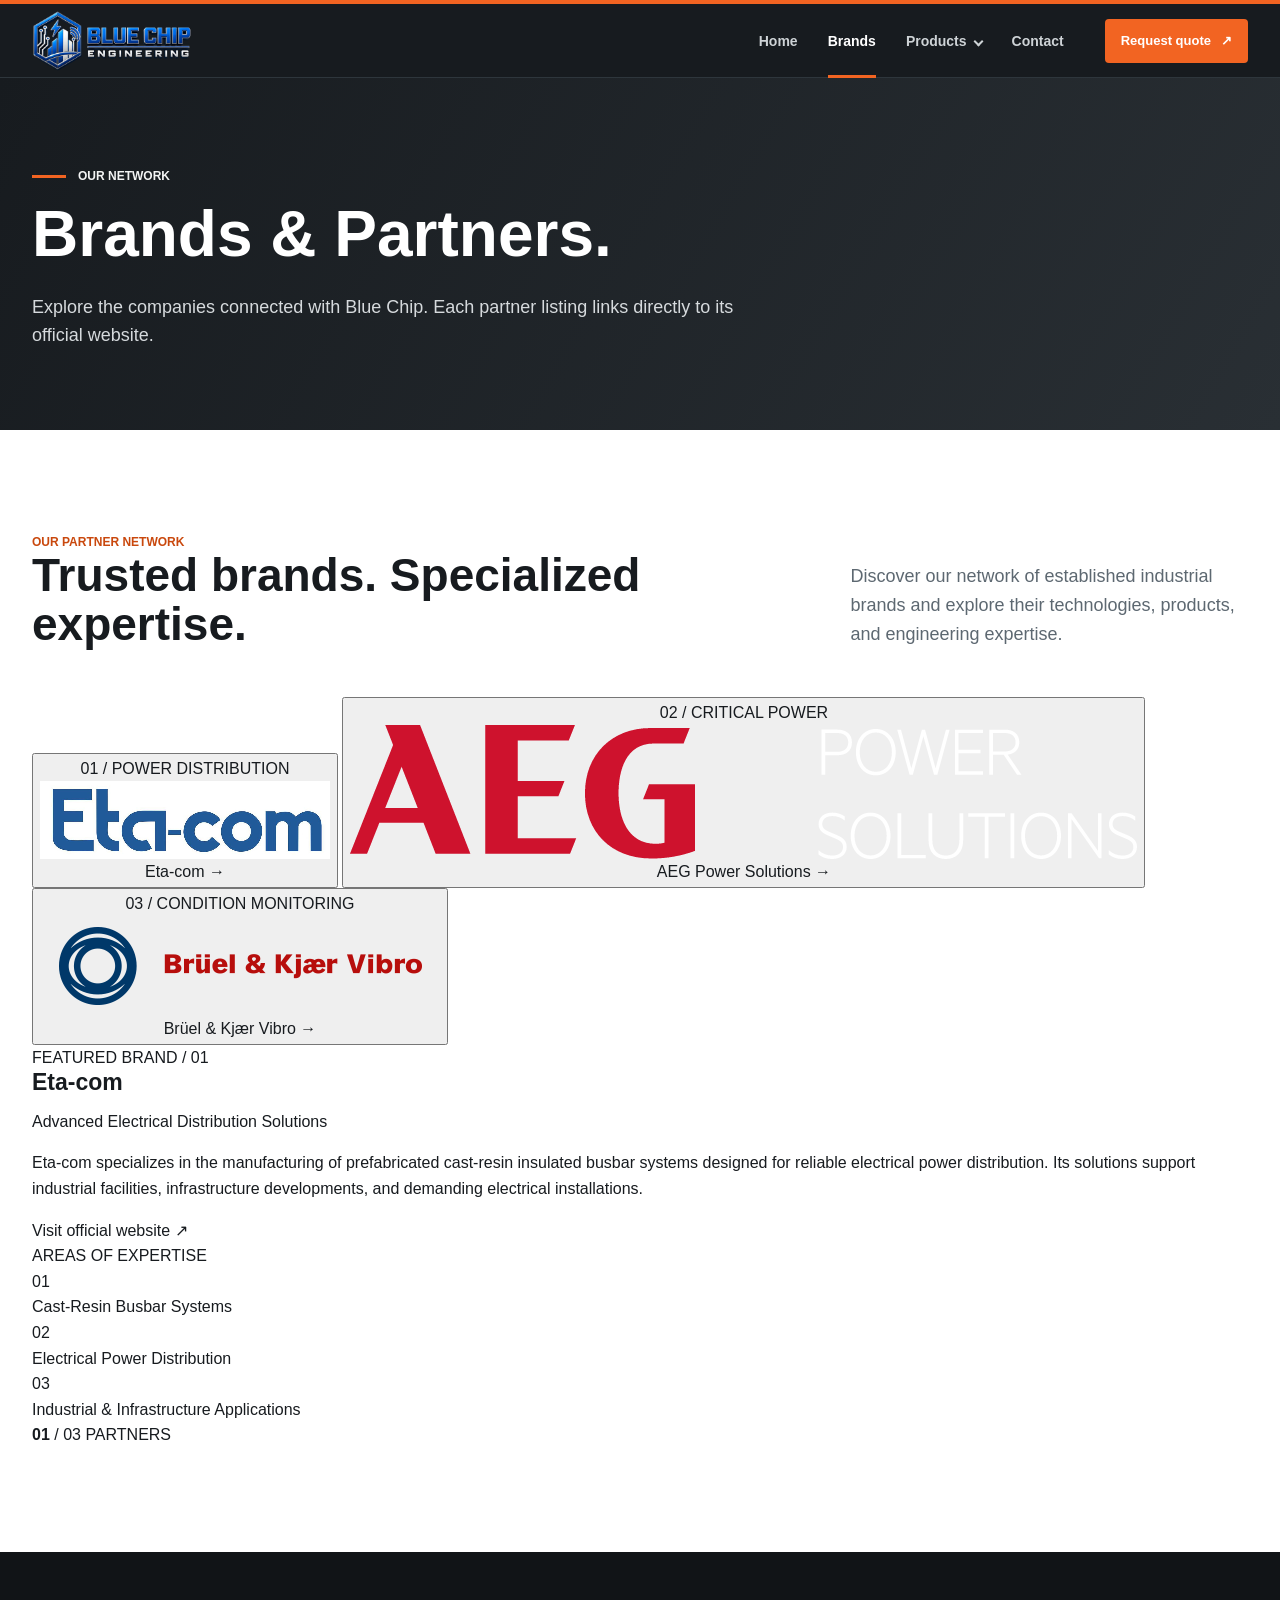
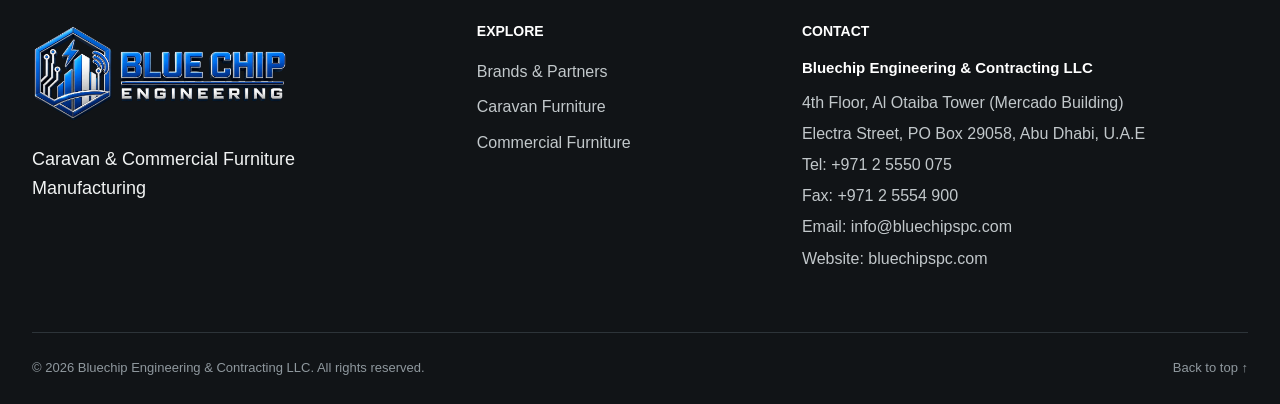
==== commit 1031e9db: "Update brands.html" ====
--- a/brands.html
+++ b/brands.html
@@ -177,140 +177,352 @@
     </section>
 
     
-    <section class="section brands-listing"
-             aria-labelledby="partners-title">
-
-      <div class="page-shell">
-
-       
-        <div class="section-heading compact reveal">
-
-          <div>
-            <p class="eyebrow">Partner directory</p>
-
-            <h2 id="partners-title">
-              Our partner brands.
-            </h2>
+  
+
+<section class="section brand-spotlight-section"
+         aria-labelledby="partners-title">
+
+  <div class="page-shell">
+
+    <div class="section-heading compact reveal">
+
+      <div>
+        <p class="eyebrow">Our partner network</p>
+
+        <h2 id="partners-title">
+          Trusted brands. Specialized expertise.
+        </h2>
+      </div>
+
+      <p>
+        Discover our network of established industrial
+        brands and explore their technologies,
+        products, and engineering expertise.
+      </p>
+
+    </div>
+
+    <div class="brand-spotlight">
+
+      <div class="brand-selector"
+           role="group"
+     aria-label="Partner brands">
+
+        <button class="brand-tab is-active"
+                id="brand-tab-etacom"
+                type="button"
+                role="tab"
+                aria-selected="true"
+                aria-controls="brand-panel-etacom"
+                tabindex="0">
+
+          <span class="brand-tab-top">
+            <span>01 / POWER DISTRIBUTION</span>
+            <span class="brand-tab-indicator"></span>
+          </span>
+
+          <span class="brand-tab-logo">
+            <img src="assets/etacom.png"
+                 alt=""
+                 loading="lazy">
+          </span>
+
+          <span class="brand-tab-bottom">
+            Eta-com
+            <span aria-hidden="true">&#8594;</span>
+          </span>
+
+        </button>
+
+        <button class="brand-tab"
+                id="brand-tab-aeg"
+                type="button"
+                role="tab"
+                aria-selected="false"
+                aria-controls="brand-panel-aeg"
+                tabindex="-1">
+
+          <span class="brand-tab-top">
+            <span>02 / CRITICAL POWER</span>
+            <span class="brand-tab-indicator"></span>
+          </span>
+
+          <span class="brand-tab-logo brand-tab-logo-dark">
+            <img src="assets/aegps-logo-1.png"
+                 alt=""
+                 loading="lazy">
+          </span>
+
+          <span class="brand-tab-bottom">
+            AEG Power Solutions
+            <span aria-hidden="true">&#8594;</span>
+          </span>
+
+        </button>
+
+        <button class="brand-tab"
+                id="brand-tab-bkvibro"
+                type="button"
+                role="tab"
+                aria-selected="false"
+                aria-controls="brand-panel-bkvibro"
+                tabindex="-1">
+
+          <span class="brand-tab-top">
+            <span>03 / CONDITION MONITORING</span>
+            <span class="brand-tab-indicator"></span>
+          </span>
+
+          <span class="brand-tab-logo">
+            <img src="assets/BKVIBRO.png"
+                 alt=""
+                 loading="lazy">
+          </span>
+
+          <span class="brand-tab-bottom">
+            Brüel &amp; Kjær Vibro
+            <span aria-hidden="true">&#8594;</span>
+          </span>
+
+        </button>
+
+      </div>
+
+      <div class="brand-spotlight-panels">
+
+        <div class="brand-detail"
+             id="brand-panel-etacom"
+             role="tabpanel"
+             aria-labelledby="brand-tab-etacom"
+             tabindex="0">
+
+          <div class="brand-detail-main">
+
+            <span class="brand-detail-kicker">
+              FEATURED BRAND / 01
+            </span>
+
+            <h3>Eta-com</h3>
+
+            <p class="brand-detail-subtitle">
+              Advanced Electrical Distribution Solutions
+            </p>
+
+            <p class="brand-detail-description">
+              Eta-com specializes in the manufacturing
+              of prefabricated cast-resin insulated
+              busbar systems designed for reliable
+              electrical power distribution. Its
+              solutions support industrial facilities,
+              infrastructure developments, and
+              demanding electrical installations.
+            </p>
+
+            <a class="brand-detail-link"
+               href="https://etacomcs.com/"
+               target="_blank"
+               rel="noopener noreferrer">
+
+              Visit official website
+              <span aria-hidden="true">&#8599;</span>
+
+            </a>
+
           </div>
 
-          <p>
-            Find a partner and visit its official website
-            to learn more about its products, services,
-            and expertise.
-          </p>
+          <div class="brand-detail-aside">
+
+            <span class="brand-aside-label">
+              AREAS OF EXPERTISE
+            </span>
+
+            <div class="brand-expertise-list">
+
+              <div class="brand-expertise">
+                <span>01</span>
+                <p>Cast-Resin Busbar Systems</p>
+              </div>
+
+              <div class="brand-expertise">
+                <span>02</span>
+                <p>Electrical Power Distribution</p>
+              </div>
+
+              <div class="brand-expertise">
+                <span>03</span>
+                <p>Industrial &amp; Infrastructure Applications</p>
+              </div>
+
+            </div>
+
+            <div class="brand-detail-count">
+              <strong>01</strong>
+              <span>/ 03 PARTNERS</span>
+            </div>
+
+          </div>
 
         </div>
 
-        <div class="partner-grid" id="partner-grid">
-
-        
-          <a class="partner-card reveal"
-             href="https://etacomcs.com/"
-             target="_blank"
-             rel="noopener noreferrer"
-             aria-label="Visit Eta-com official website (opens in a new tab)">
-
-            <div class="partner-logo">
-              <img src="assets/etacom.png"
-       alt="Eta-com Logo"
-       loading="lazy">
+        <div class="brand-detail"
+             id="brand-panel-aeg"
+             role="tabpanel"
+             aria-labelledby="brand-tab-aeg"
+             tabindex="0"
+             hidden>
+
+          <div class="brand-detail-main">
+
+            <span class="brand-detail-kicker">
+              FEATURED BRAND / 02
+            </span>
+
+            <h3>AEG Power Solutions</h3>
+
+            <p class="brand-detail-subtitle">
+              Reliable Power for Critical Applications
+            </p>
+
+            <p class="brand-detail-description">
+              AEG Power Solutions provides industrial
+              uninterruptible power supply systems,
+              power conversion technologies, and
+              energy storage solutions. Its technologies
+              help protect critical operations, improve
+              power reliability, and support the
+              transition toward sustainable energy.
+            </p>
+
+            <a class="brand-detail-link"
+               href="https://www.aegps.com/en/"
+               target="_blank"
+               rel="noopener noreferrer">
+
+              Visit official website
+              <span aria-hidden="true">&#8599;</span>
+
+            </a>
+
+          </div>
+
+          <div class="brand-detail-aside">
+
+            <span class="brand-aside-label">
+              AREAS OF EXPERTISE
+            </span>
+
+            <div class="brand-expertise-list">
+
+              <div class="brand-expertise">
+                <span>01</span>
+                <p>Industrial UPS Systems</p>
+              </div>
+
+              <div class="brand-expertise">
+                <span>02</span>
+                <p>Power Conversion Technologies</p>
+              </div>
+
+              <div class="brand-expertise">
+                <span>03</span>
+                <p>Energy Storage Solutions</p>
+              </div>
+
             </div>
 
-            <div class="partner-card-bottom">
-
-              <span class="partner-category">
-                Electrical power distribution
-              </span>
-
-              <h3>Eta-com</h3>
-
-              <p>
-                Specialist manufacturer of cast-resin
-                insulated busbar systems for reliable
-                low- and medium-voltage power distribution
-                in industrial and infrastructure projects.
-              </p>
-
-              <span class="partner-card-link">
-                Visit official website &#8599;
-              </span>
-
+            <div class="brand-detail-count">
+              <strong>02</strong>
+              <span>/ 03 PARTNERS</span>
             </div>
-          </a>
-
-          
-          <a class="partner-card reveal"
-             href="https://www.aegps.com/en/"
-             target="_blank"
-             rel="noopener noreferrer"
-             aria-label="Visit AEG Power Solutions official website (opens in a new tab)">
-
-            <div class="partner-logo">
-              <img src="assets/aegps-logo-1.png"
-       alt="Eta-com Logo"
-       loading="lazy">
+
+          </div>
+
+        </div>
+
+        <div class="brand-detail"
+             id="brand-panel-bkvibro"
+             role="tabpanel"
+             aria-labelledby="brand-tab-bkvibro"
+             tabindex="0"
+             hidden>
+
+          <div class="brand-detail-main">
+
+            <span class="brand-detail-kicker">
+              FEATURED BRAND / 03
+            </span>
+
+            <h3>Brüel &amp; Kjær Vibro</h3>
+
+            <p class="brand-detail-subtitle">
+              Intelligent Machinery Monitoring Solutions
+            </p>
+
+            <p class="brand-detail-description">
+              Brüel &amp; Kjær Vibro develops advanced
+              vibration monitoring, machine protection,
+              and condition monitoring technologies.
+              Its solutions help industrial operators
+              monitor rotating machinery, identify
+              developing equipment issues, and
+              improve operational reliability.
+            </p>
+
+            <a class="brand-detail-link"
+               href="https://www.bkvibro.com/"
+               target="_blank"
+               rel="noopener noreferrer">
+
+              Visit official website
+              <span aria-hidden="true">&#8599;</span>
+
+            </a>
+
+          </div>
+
+          <div class="brand-detail-aside">
+
+            <span class="brand-aside-label">
+              AREAS OF EXPERTISE
+            </span>
+
+            <div class="brand-expertise-list">
+
+              <div class="brand-expertise">
+                <span>01</span>
+                <p>Vibration Sensors &amp; Monitoring</p>
+              </div>
+
+              <div class="brand-expertise">
+                <span>02</span>
+                <p>Machinery Protection Systems</p>
+              </div>
+
+              <div class="brand-expertise">
+                <span>03</span>
+                <p>Condition Monitoring Technologies</p>
+              </div>
+
             </div>
 
-            <div class="partner-card-bottom">
-
-              <span class="partner-category">
-                Critical power and energy systems
-              </span>
-
-              <h3>AEG Power Solutions</h3>
-
-              <p>
-                Provides industrial UPS, power conversion,
-                and energy storage solutions that help
-                protect critical operations and support
-                the energy transition.
-              </p>
-
-              <span class="partner-card-link">
-                Visit official website &#8599;
-              </span>
-
+            <div class="brand-detail-count">
+              <strong>03</strong>
+              <span>/ 03 PARTNERS</span>
             </div>
-          </a>
-
-          
-          <a class="partner-card reveal"
-             href="https://www.bkvibro.com/"
-             target="_blank"
-             rel="noopener noreferrer"
-             aria-label="Visit Brüel &amp; Kjær Vibro official website (opens in a new tab)">
-
-            <div class="partner-logo">
-              <img src="assets/BKVIBRO.png"
-       alt="Eta-com Logo"
-       loading="lazy">
-            </div>
-
-            <div class="partner-card-bottom">
-
-              <span class="partner-category">
-                Machine condition monitoring
-              </span>
-
-              <h3>Brüel &amp; Kjær Vibro</h3>
-
-              <p>
-                Develops vibration sensors, machine
-                protection, and condition monitoring
-                systems to improve the reliability
-                and maintenance of rotating machinery.
-              </p>
-
-            <span class="partner-card-link">
-  Read More &#8599;
-</span>
-
-            </div>
-          </a>
+
+          </div>
 
         </div>
+
       </div>
-    </section>
+
+    </div>
+
+  </div>
+
+</section>
+
+
 
   </main>
 
@@ -410,3 +622,4 @@
 
 </body>
 </html>
+
